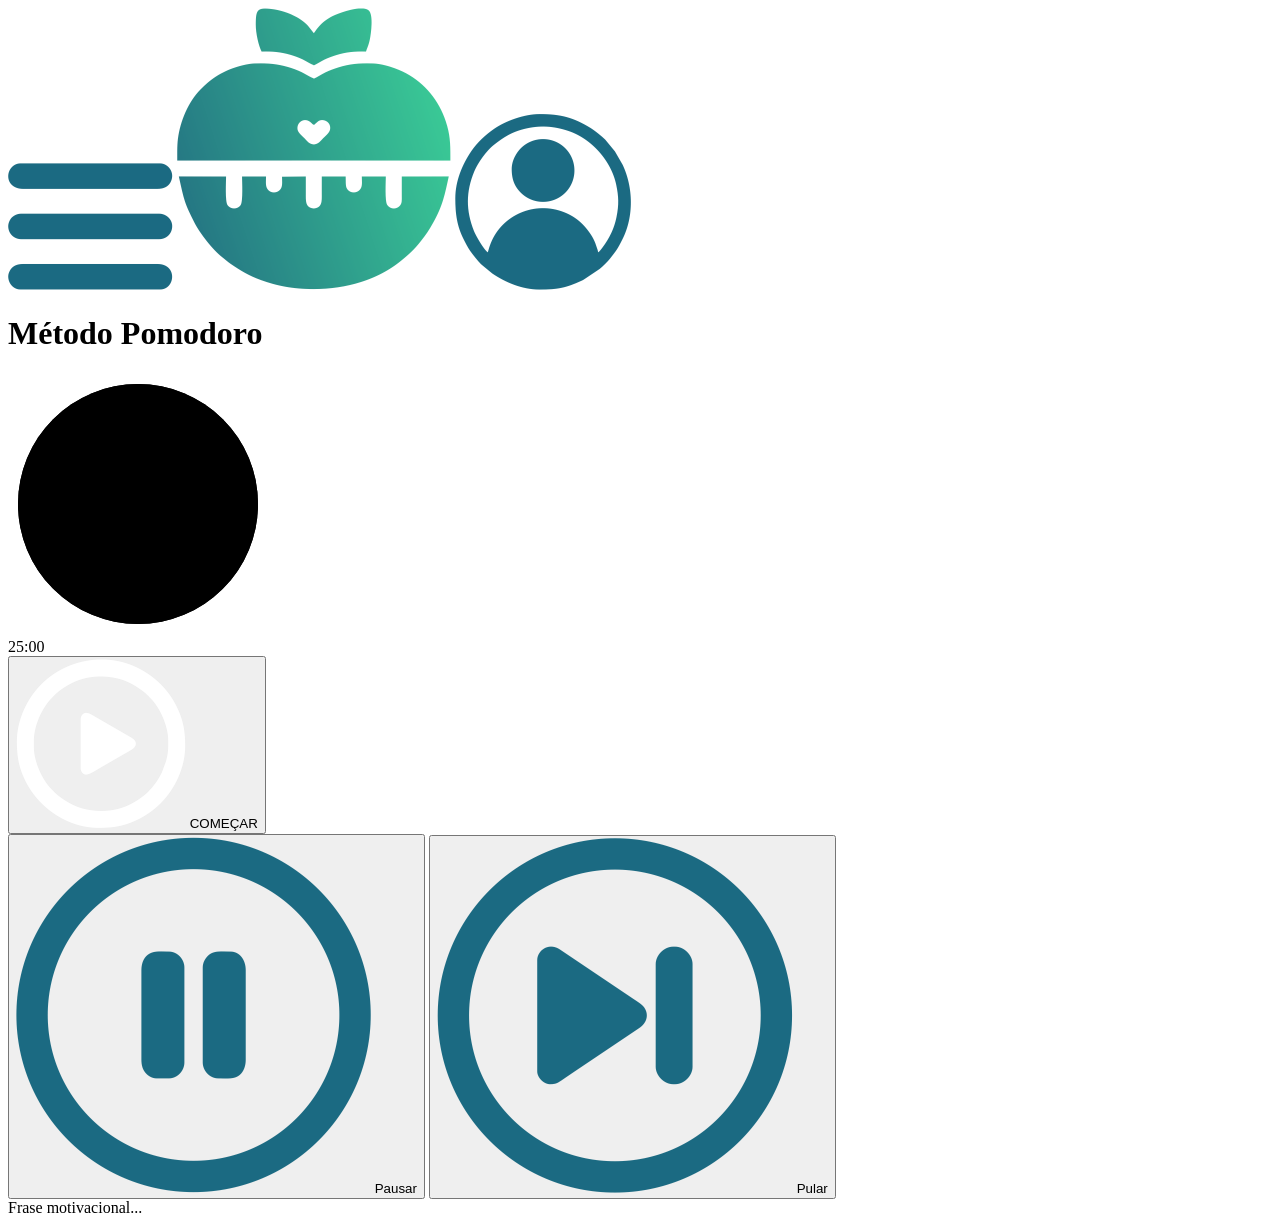
==== src/public/modulos/login/Pomodoro/Index.html @ 4a06be7b "Add files via upload" ====
<!DOCTYPE html>
<html lang="pt-BR">
<head>
  <meta charset="UTF-8">
  <title>Método Pomodoro</title>
  <link rel="stylesheet" href="style.css">
</head>
<body>

<div class="app">

    <div class="header">
        <img src="Img/menu.png" class="icon">
        <img src="Img/pomodoro.png" class="logo">
        <img src="Img/perfil.png" class="icon">
    </div>
  <h1>Método Pomodoro</h1>

  <div class="timer-container">
    
<svg class="progress-ring" width="260" height="260">

  <defs>
    <linearGradient id="gradiente"  x1="0%" y1="100%" x2="0%" y2="0%">
      <stop offset="0%" stop-color="#1b6a82" />
      <stop offset="100%" stop-color="#41d09a" />
    </linearGradient>
  </defs>

  <circle class="bg" cx="130" cy="130" r="120"></circle>
  <circle class="progress" cx="130" cy="130" r="120"></circle>

</svg>

    <div class="timer-text" id="timer">25:00</div>

  </div>

  <button class="btn-start" onclick="iniciar()">
  <img src="Img/play.png" class="btn-icon">
  COMEÇAR
</button>

 <div class="controls">
  <button onclick="pausar()">
    <img src="Img/pausar.png" class="btn-icon">
    Pausar
  </button>
  <button onclick="pular()">
    <img src="Img/pular.png" class="btn-icon">
    Pular
  </button>
</div>

<div class="footer">
  Frase motivacional...
</div>

</div>

<script src="script.js"></script>

</body>
</html>
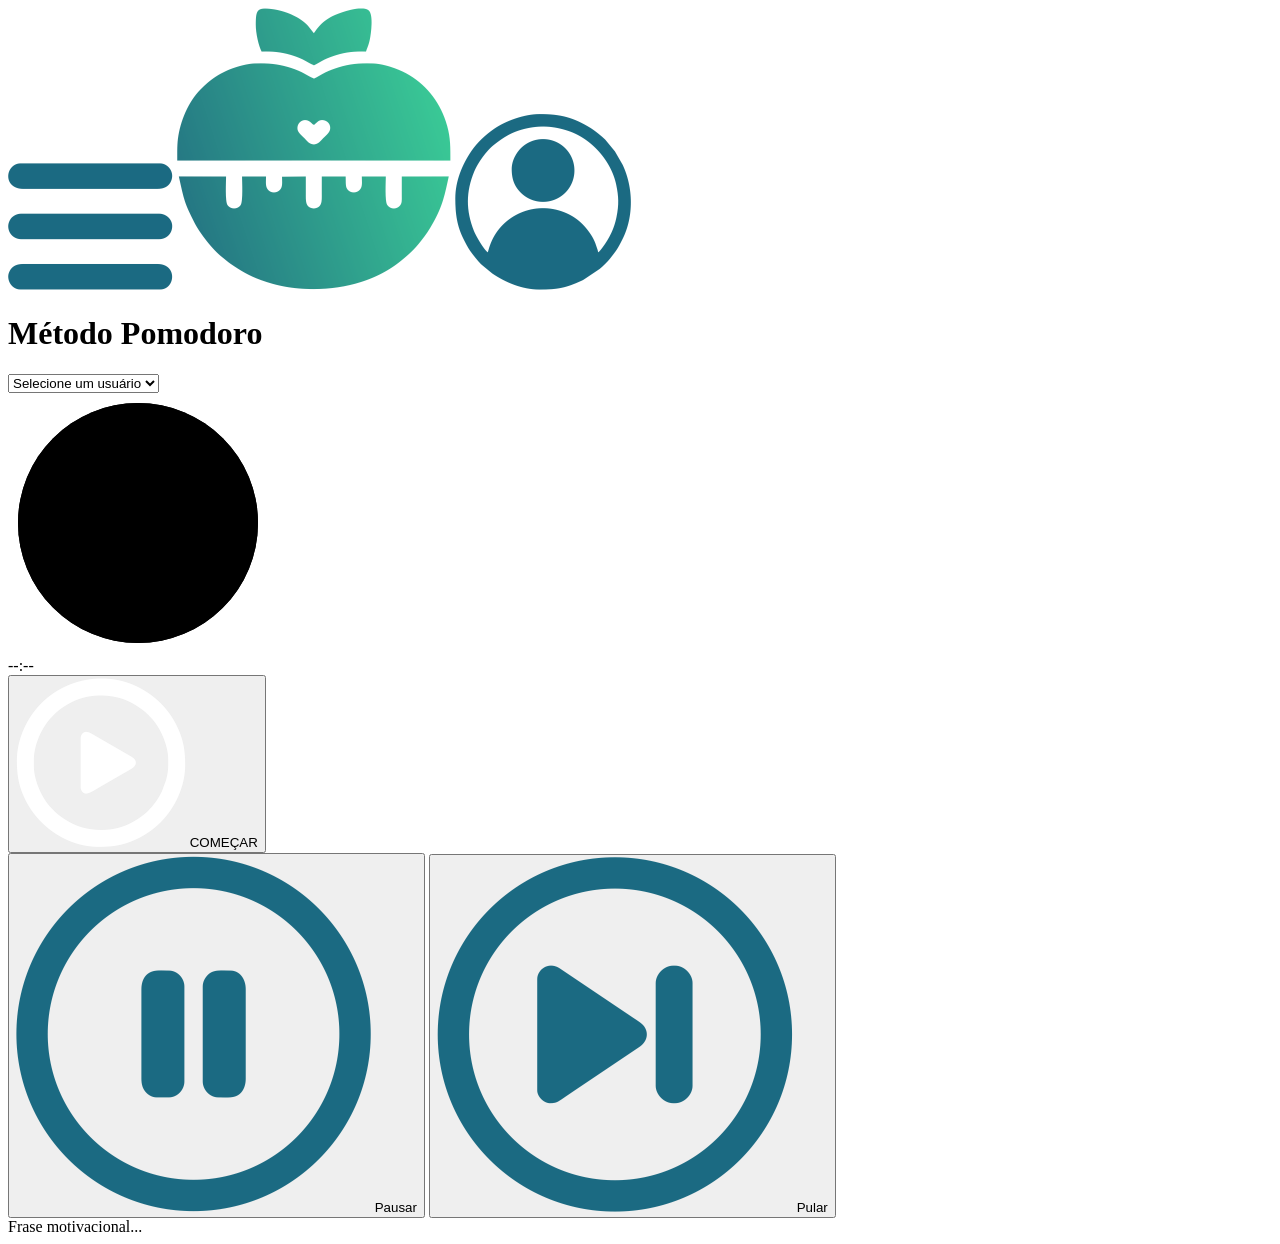
==== commit cb6e3027: "Add user selection dropdown to Pomodoro page Added a user selection dropdown to the Pomodoro page." ====
--- a/src/public/modulos/login/Pomodoro/Index.html
+++ b/src/public/modulos/login/Pomodoro/Index.html
@@ -16,6 +16,20 @@
     </div>
   <h1>Método Pomodoro</h1>
 
+<div class="usuario-container">
+
+  <select id="usuarioSelect">
+    <option disabled selected>
+      Selecione um usuário
+    </option>
+    <option>Marcos</option>
+    <option>Mariana</option>
+    <option>Leticia</option>
+  </select>
+
+</div>
+
+
   <div class="timer-container">
     
 <svg class="progress-ring" width="260" height="260">
@@ -32,7 +46,7 @@
 
 </svg>
 
-    <div class="timer-text" id="timer">25:00</div>
+    <div class="timer-text" id="timer">--:--</div>
 
   </div>
 
@@ -61,4 +75,4 @@
 <script src="script.js"></script>
 
 </body>
-</html>+</html>
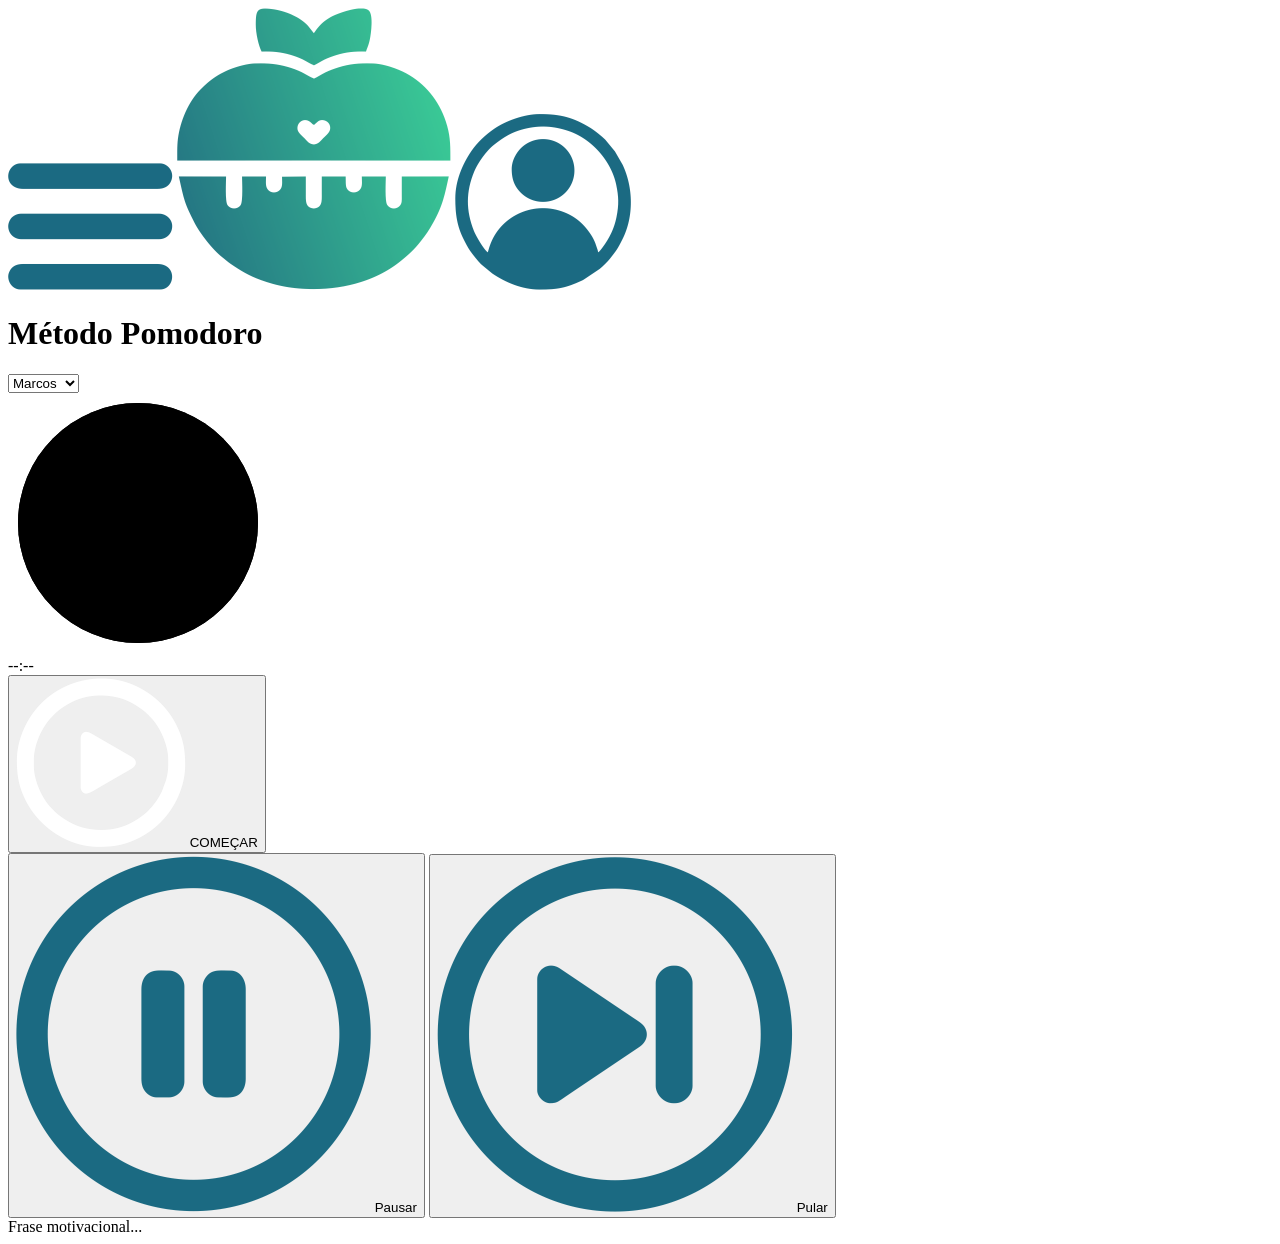
==== commit 53f39c6b: "Remove disabled option from user select dropdown" ====
--- a/src/public/modulos/login/Pomodoro/Index.html
+++ b/src/public/modulos/login/Pomodoro/Index.html
@@ -19,9 +19,6 @@
 <div class="usuario-container">
 
   <select id="usuarioSelect">
-    <option disabled selected>
-      Selecione um usuário
-    </option>
     <option>Marcos</option>
     <option>Mariana</option>
     <option>Leticia</option>
